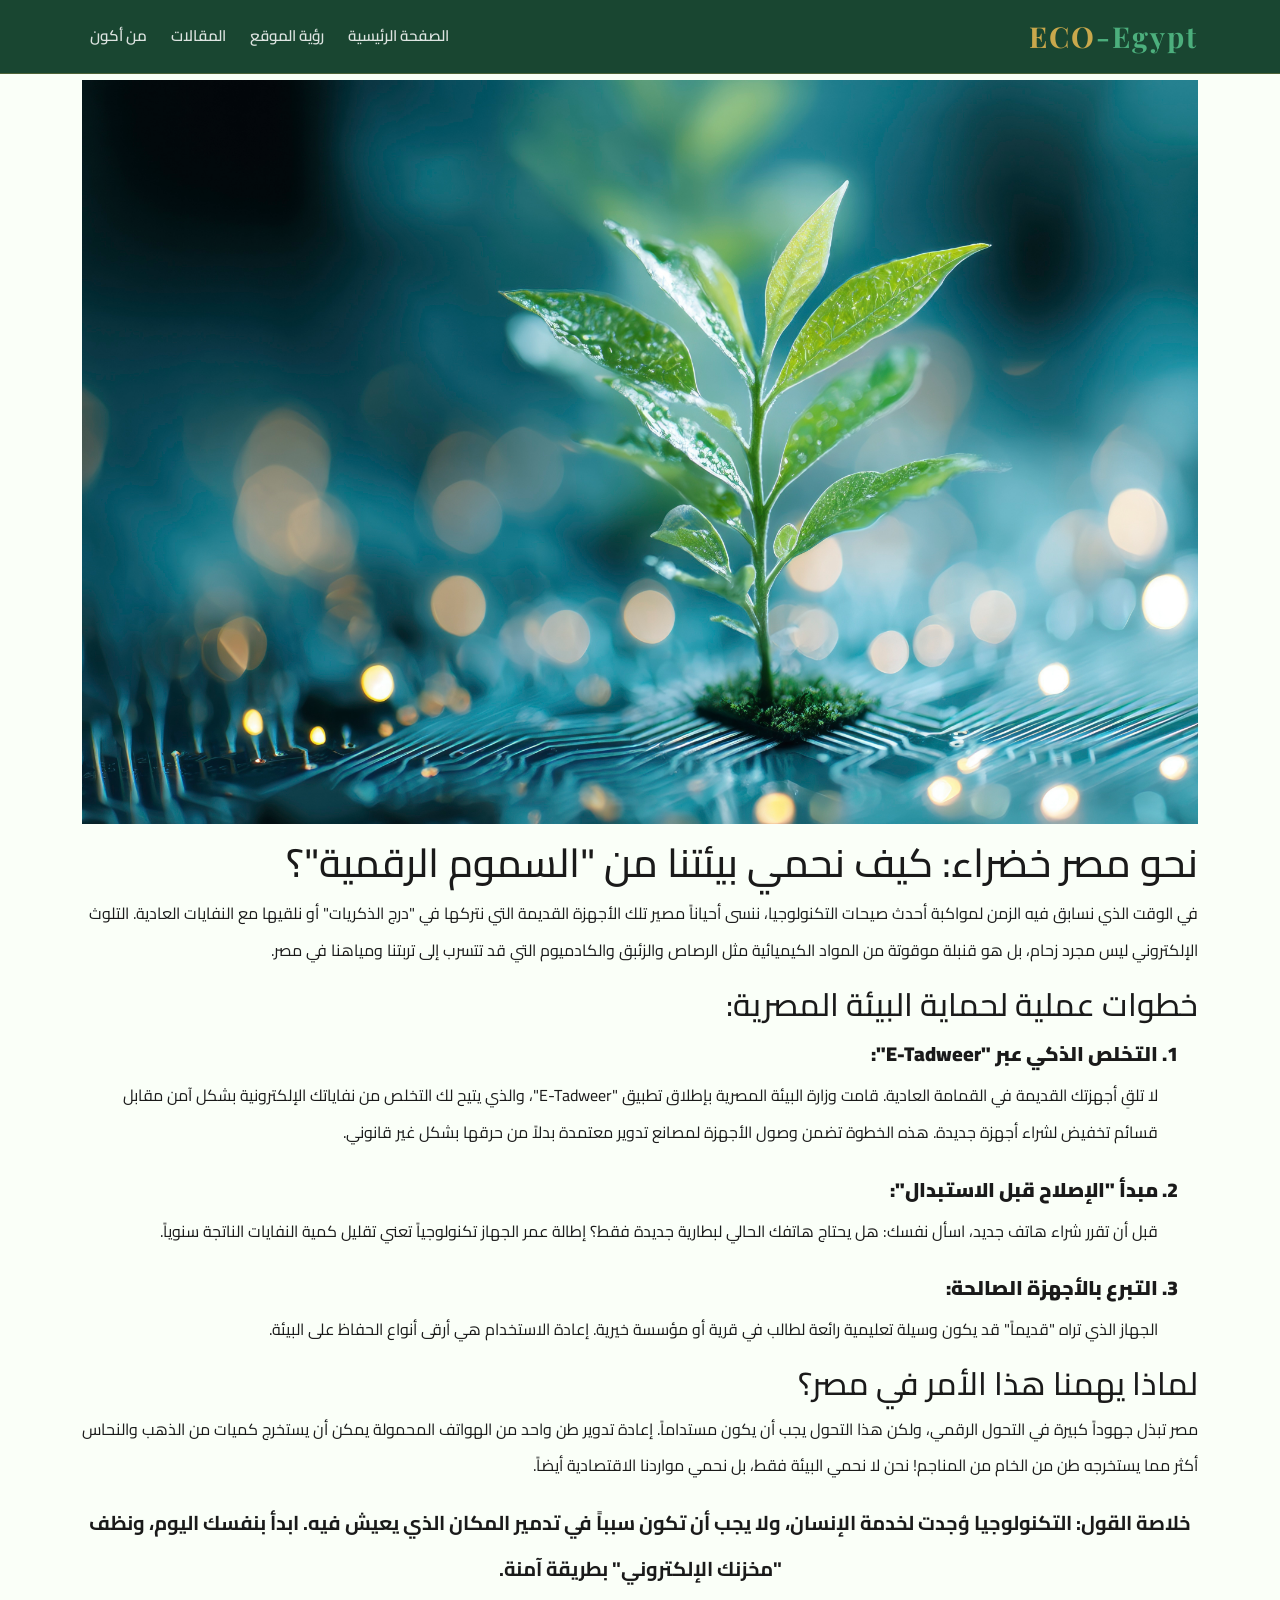
==== pages/topic1.html @ 53105d40 "Add files via upload" ====
<!DOCTYPE html>
<html lang="er">
<head>
    <meta charset="UTF-8">
    <meta http-equiv="X-UA-Compatible" content="IE=edge">
    <meta name="viewport" content="width=device-width, initial-scale=1.0">
    <title>ECO-Egypt</title>
    <link rel="stylesheet" href="../CSS/Normalize.css">
    <link rel="stylesheet" href="../CSS/topic1.css">
    <link rel="stylesheet" href="../CSS/bootstrap.min.css">
    <link rel="stylesheet" href="../CSS/main.css">
    <!-- Font Awesome -->
    <link rel="stylesheet" href="https://cdnjs.cloudflare.com/ajax/libs/font-awesome/6.5.0/css/all.min.css">
    <!-- Google Fonts -->
    <link href="https://fonts.googleapis.com/css2?family=Cairo:wght@300;400;600;700;900&family=Playfair+Display:wght@700&display=swap" rel="stylesheet">
</head>

<body>
    <!-- NAVBAR -->
    <nav class="navbar-custom">
        <div class="container">
            <div class="d-flex justify-content-between align-items-center">
                <a class="navbar-brand" href="#">ECO<span>-Egypt</span></a>

                <!-- Desktop Nav -->
                <div class="d-none d-md-flex align-items-center gap-2">
                    <a href="../index.html" class="nav-link">الصفحة الرئيسية</a>
                    <a href="../index.html" class="nav-link">رؤية الموقع</a>
                    <a href="../index.html" class="nav-link">المقالات</a>
                    <a href="../index.html" class="nav-link">من أكون</a>
                </div>

                <!-- Mobile Toggle -->
                <button class="navbar-toggler d-md-none" type="button" data-bs-toggle="collapse" data-bs-target="#mobileMenu">
                    <span class="navbar-toggler-icon"></span>
                </button>
            </div>

            <!-- Mobile Menu -->
            <div class="collapse" id="mobileMenu">
                <div class="d-flex flex-column py-3 gap-2">
                    <a href="../index.html" class="nav-link">الصفحة الرئيسية</a>
                    <a href="../index.html" class="nav-link">رؤية الموقع</a>
                    <a href="../index.html" class="nav-link">المقالات</a>
                    <a href="../index.html" class="nav-link">من أكون</a>
                </div>
            </div>
        </div>
    </nav>
    <!-- TOPIC -->
    <div class="topic">
        <div class="container">
            <img src="../IMGS/—Pngtree—a small plant growing in_16510793.jpg"  title="from => PNGTree by @MyPhoto " alt="">
            <div class="text-1">
                <h1>نحو مصر خضراء: كيف نحمي بيئتنا من "السموم الرقمية"؟</h1>
                <p>في الوقت الذي نسابق فيه الزمن لمواكبة أحدث صيحات التكنولوجيا، ننسى أحياناً
                    مصير تلك الأجهزة القديمة التي نتركها في 
                    "درج الذكريات" أو نلقيها مع النفايات العادية. التلوث الإلكتروني ليس مجرد زحام، بل هو قنبلة موقوتة من المواد الكيميائية مثل الرصاص والزئبق والكادميوم
                    التي قد تتسرب إلى تربتنا ومياهنا في مصر.
                </p>
            </div>
            <div class="text-2">
                <h2>خطوات عملية لحماية البيئة المصرية:</h2>
                <ol>
                    <li>التخلص الذكي عبر "E-Tadweer":</li>
                    <p>لا تلقِ أجهزتك القديمة في القمامة العادية. قامت وزارة
                        البيئة المصرية بإطلاق تطبيق "E-Tadweer"، والذي يتيح لك التخلص من نفاياتك الإلكترونية
                        بشكل آمن مقابل قسائم تخفيض لشراء أجهزة جديدة. هذه الخطوة تضمن وصول الأجهزة لمصانع تدوير معتمدة بدلاً من حرقها بشكل غير قانوني.
                    </p>
                    <li>مبدأ "الإصلاح قبل الاستبدال":</li>
                    <p>
                        قبل أن تقرر شراء هاتف جديد، اسأل نفسك:
                        هل يحتاج هاتفك الحالي لبطارية جديدة فقط؟ إطالة عمر الجهاز تكنولوجياً تعني تقليل كمية النفايات الناتجة سنوياً.
                    </p>
                    <li>التبرع بالأجهزة الصالحة:</li>
                    <p>
                        الجهاز الذي تراه "قديماً"
                        قد يكون وسيلة تعليمية رائعة لطالب في قرية أو مؤسسة خيرية.
                        إعادة الاستخدام هي أرقى أنواع الحفاظ على البيئة.
                    </p>
                </ol>
            </div>
            <div class="text-3">
                <h2>
                    لماذا يهمنا هذا الأمر في مصر؟
                </h2>
                <p>
                    مصر تبذل جهوداً كبيرة في التحول الرقمي، ولكن هذا
                    التحول يجب أن يكون مستداماً. إعادة تدوير طن واحد من الهواتف المحمولة يمكن أن يستخرج كميات من الذهب والنحاس أكثر مما يستخرجه طن من الخام من المناجم! نحن لا
                    نحمي البيئة فقط، بل نحمي مواردنا الاقتصادية أيضاً.
                </p>
            </div>
            <div class="text-4">
                <p>
                    خلاصة القول: التكنولوجيا وُجدت لخدمة
                    الإنسان، ولا يجب أن تكون سبباً في تدمير المكان الذي يعيش فيه. ابدأ بنفسك اليوم،
                    ونظف "مخزنك الإلكتروني" بطريقة آمنة.
                </p>
            </div>
        </div>
    </div>
    <script src="../JS/bootstrap.min.js"></script>
    <script src="../JS/main.js"></script>
</body>
</html>
---- CSS/topic1.css ----
html {
    direction: rtl;
}

.topic {
    margin-top: 80px;
    line-height: 2.3;
}

.topic img {
    max-width: 100%;
    margin-bottom: 15px;
}

.topic li:not(ul){
    font-weight: 900;
    font-size: 20px;
}

.topic .text-4 {
    font-weight: bold;
    font-size: 20px;
    text-align: center;
    margin-bottom: 50px;
}
---- CSS/main.css ----
:root {
            --eco-green: #1a7a4a;
            --eco-light: #4caf7d;
            --eco-dark: #0d3d26;
            --eco-gold: #c9a84c;
            --eco-cream: #f5f0e8;
            --eco-white: #fafff8;
        }

        * { box-sizing: border-box; }

        body {
            font-family: 'Cairo', sans-serif;
            background-color: var(--eco-white);
            color: #1a1a1a;
            overflow-x: hidden;
        }

        /* ========== NAVBAR ========== */
        .navbar-custom {
            background: rgba(13, 61, 38, 0.95);
            backdrop-filter: blur(10px);
            padding: 15px 0;
            position: fixed;
            top: 0;
            width: 100%;
            z-index: 1000;
            border-bottom: 1px solid rgba(201, 168, 76, 0.3);
        }

        .navbar-brand {
            font-family: 'Playfair Display', serif;
            font-size: 1.8rem;
            font-weight: 700;
            color: var(--eco-gold) !important;
            letter-spacing: 2px;
        }

        .navbar-brand span {
            color: var(--eco-light);
        }

        .nav-link {
            color: rgba(255,255,255,0.85) !important;
            font-weight: 600;
            margin: 0 8px;
            font-size: 0.95rem;
            position: relative;
            transition: color 0.3s;
        }

        .nav-link::after {
            content: '';
            position: absolute;
            bottom: -4px;
            right: 0;
            width: 0;
            height: 2px;
            background: var(--eco-gold);
            transition: width 0.3s;
        }

        .nav-link:hover {
            color: var(--eco-gold) !important;
        }

        .nav-link:hover::after {
            width: 100%;
        }

        .navbar-toggler {
            border-color: var(--eco-gold);
        }

        .navbar-toggler-icon {
            filter: invert(1);
        }

        /* ========== LANDING PAGE ========== */
        .landing-page {
            min-height: 100vh;
            background: linear-gradient(135deg, var(--eco-dark) 0%, #1a5c35 50%, var(--eco-green) 100%);
            position: relative;
            display: flex;
            align-items: center;
            overflow: hidden;
        }

        .landing-page::before {
            content: '';
            position: absolute;
            inset: 0;
            background-image:
                radial-gradient(circle at 20% 50%, rgba(76, 175, 125, 0.15) 0%, transparent 50%),
                radial-gradient(circle at 80% 20%, rgba(201, 168, 76, 0.1) 0%, transparent 40%);
        }

        /* Animated circles */
        .landing-page::after {
            content: '';
            position: absolute;
            width: 600px;
            height: 600px;
            border: 1px solid rgba(76, 175, 125, 0.2);
            border-radius: 50%;
            top: -100px;
            left: -100px;
            animation: rotateSlow 20s linear infinite;
        }

        @keyframes rotateSlow {
            from { transform: rotate(0deg); }
            to { transform: rotate(360deg); }
        }

        .landing-content {
            position: relative;
            z-index: 2;
            text-align: center;
            animation: fadeInUp 1s ease both;
        }

        @keyframes fadeInUp {
            from { opacity: 0; transform: translateY(40px); }
            to { opacity: 1; transform: translateY(0); }
        }

        .landing-content .eco-badge {
            display: inline-block;
            background: rgba(201, 168, 76, 0.15);
            border: 1px solid var(--eco-gold);
            color: var(--eco-gold);
            padding: 6px 20px;
            border-radius: 50px;
            font-size: 1rem;
            font-weight: 600;
            margin-bottom: 20px;
        }

        .landing-content h1 {
            font-family: 'Playfair Display', serif;
            font-size: clamp(3rem, 8vw, 6rem);
            color: #fff;
            font-weight: 700;
            line-height: 1.1;
            margin-bottom: 15px;
        }

        .landing-content h1 span {
            color: var(--eco-gold);
        }

        .landing-content .subtitle {
            font-size: 1.3rem;
            color: rgba(255,255,255,0.75);
            font-weight: 300;
            margin-bottom: 10px;
        }

        .landing-content .tagline {
            font-size: 1rem;
            color: var(--eco-light);
            font-weight: 600;
            letter-spacing: 1px;
            margin-bottom: 40px;
        }


        .btn-eco-primary {
            background: var(--eco-gold);
            color: var(--eco-dark);
            border: none;
            padding: 14px 40px;
            border-radius: 50px;
            font-family: 'Cairo', sans-serif;
            font-weight: 700;
            font-size: 1rem;
            letter-spacing: 1px;
            transition: all 0.3s;
            box-shadow: 0 8px 30px rgba(201, 168, 76, 0.35);
        }

        .btn-eco-primary:hover {
            background: #fff;
            color: var(--eco-dark);
            transform: translateY(-3px);
            box-shadow: 0 15px 40px rgba(201, 168, 76, 0.4);
        }

        .btn-eco-outline {
            background: transparent;
            color: #fff;
            border: 2px solid rgba(255,255,255,0.5);
            padding: 14px 40px;
            border-radius: 50px;
            font-family: 'Cairo', sans-serif;
            font-weight: 600;
            font-size: 1rem;
            transition: all 0.3s;
        }

        .btn-eco-outline:hover {
            border-color: #fff;
            background: rgba(255,255,255,0.1);
            color: #fff;
        }

        /* Scroll indicator */
        .scroll-indicator {
            position: absolute;
            bottom: 40px;
            left: 50%;
            transform: translateX(-50%);
            z-index: 2;
            animation: bounce 2s infinite;
        }

        .scroll-indicator i {
            color: rgba(255,255,255,0.5);
            font-size: 1.5rem;
        }

        @keyframes bounce {
            0%, 100% { transform: translateX(-50%) translateY(0); }
            50% { transform: translateX(-50%) translateY(-10px); }
        }

        /* ========== STATS BAR ========== */
        .stats-bar {
            background: var(--eco-dark);
            padding: 25px 0;
        }

        .stat-item {
            text-align: center;
            color: #fff;
            padding: 10px;
        }

        .stat-number {
            font-size: 2rem;
            font-weight: 900;
            color: var(--eco-gold);
            display: block;
            line-height: 1;
        }

        .stat-label {
            font-size: 0.85rem;
            color: rgba(255,255,255,0.6);
            margin-top: 5px;
        }

        /* ========== SECTION HEADINGS ========== */
        .section-heading {
            text-align: center;
            margin-bottom: 60px;
        }

        .section-heading .overline {
            color: var(--eco-green);
            font-size: 1.2rem;
            font-weight: 700;
            text-transform: uppercase;
            display: block;
            margin-bottom: 12px;
        }

        .section-heading h2 {
            font-family: 'Cairo', sans-serif;
            font-size: clamp(1.8rem, 4vw, 2.8rem);
            font-weight: 900;
            color: var(--eco-dark);
            margin-bottom: 15px;
        }

        .section-heading p {
            color: #666;
            font-size: 1rem;
            max-width: 500px;
            margin: 0 auto;
        }

        .divider {
            width: 60px;
            height: 3px;
            background: linear-gradient(to right, var(--eco-green), var(--eco-gold));
            margin: 15px auto;
            border-radius: 2px;
        }

        /* ========== INFO SECTION ========== */
        .info-web {
            padding: 100px 0;
            background: var(--eco-cream);
        }

        .info-web .text-content h2 {
            font-size: clamp(1.8rem, 3vw, 2.5rem);
            font-weight: 900;
            color: var(--eco-dark);
            margin-bottom: 20px;
        }

        .info-web .text-content p {
            color: #555;
            font-size: 1.05rem;
            line-height: 2;
        }

        .info-image-wrapper {
            position: relative;
        }

        .info-image-wrapper::before {
            content: '';
            position: absolute;
            top: -15px;
            right: -15px;
            width: 100%;
            height: 100%;
            border: 3px solid var(--eco-green);
            border-radius: 20px;
            z-index: 0;
        }

        .info-image-wrapper img {
            width: 100%;
            border-radius: 20px;
            position: relative;
            z-index: 1;
            object-fit: cover;
        }

        .feature-item {
            display: flex;
            align-items: flex-start;
            gap: 15px;
            margin-bottom: 20px;
        }

        .feature-icon {
            width: 45px;
            height: 45px;
            background: linear-gradient(135deg, var(--eco-green), var(--eco-light));
            border-radius: 12px;
            display: flex;
            align-items: center;
            justify-content: center;
            flex-shrink: 0;
        }

        .feature-icon i {
            color: #fff;
            font-size: 1.1rem;
        }

        .feature-text h5 {
            font-weight: 700;
            color: var(--eco-dark);
            margin-bottom: 4px;
        }

        .feature-text p {
            color: #777;
            font-size: 0.9rem;
            margin: 0;
        }

        /* ========== TOPICS / CARDS ========== */
        .topics {
            padding: 100px 0;
            background: var(--eco-white);
        }

        .eco-card {
            background: #fff;
            border-radius: 20px;
            overflow: hidden;
            box-shadow: 0 5px 30px rgba(0,0,0,0.08);
            transition: all 0.4s cubic-bezier(0.175, 0.885, 0.32, 1.275);
            height: 100%;
            border: 1px solid rgba(26, 122, 74, 0.1);
        }

        .eco-card:hover {
            transform: translateY(-12px);
            box-shadow: 0 20px 60px rgba(26, 122, 74, 0.2);
        }

        .eco-card .card-img-top {
            height: 350px;
            object-fit: cover;
            transition: transform 0.5s;
        }

        .eco-card:hover .card-img-top {
            transform: scale(1.05);
        }

        .eco-card .img-wrapper {
            overflow: hidden;
            position: relative;
        }

        .eco-card .img-wrapper::after {
            content: '';
            position: absolute;
            inset: 0;
            background: linear-gradient(to top, rgba(13,61,38,0.4), transparent);
        }

        .eco-card .card-category {
            position: absolute;
            top: 15px;
            right: 15px;
            background: var(--eco-gold);
            color: var(--eco-dark);
            padding: 4px 14px;
            border-radius: 50px;
            font-size: 0.78rem;
            font-weight: 700;
            z-index: 1;
        }

        .eco-card .card-body {
            padding: 25px;
        }

        .eco-card .card-title {
            font-weight: 800;
            color: var(--eco-dark);
            font-size: 1.15rem;
            margin-bottom: 10px;
        }

        .eco-card .card-text {
            color: #777;
            font-size: 0.9rem;
            line-height: 1.8;
            margin-bottom: 20px;
        }

        .btn-eco-card {
            background: linear-gradient(135deg, var(--eco-green), var(--eco-light));
            color: #fff;
            border: none;
            padding: 10px 25px;
            border-radius: 50px;
            font-family: 'Cairo', sans-serif;
            font-weight: 700;
            font-size: 0.9rem;
            transition: all 0.3s;
        }

        .btn-eco-card:hover {
            transform: translateX(-5px);
            box-shadow: 0 8px 20px rgba(26, 122, 74, 0.35);
            color: #fff;
        }

        /* Placeholder image for cards */
        .card-img-placeholder {
            height: 350px;
            display: flex;
            align-items: center;
            justify-content: center;
            font-size: 3rem;
        }

        .card-img-placeholder.green {
            background: linear-gradient(135deg, #1a7a4a, #4caf7d);
        }

        .card-img-placeholder.teal {
            background: linear-gradient(135deg, #0d6e6e, #2db8b8);
        }

        .card-img-placeholder.gold {
            background: linear-gradient(135deg, #7a5c1a, #c9a84c);
        }

        /* ========== ABOUT ========== */
        .about {
            padding: 100px 0;
            background: linear-gradient(135deg, var(--eco-dark) 0%, #1a5c35 100%);
            position: relative;
            overflow: hidden;
        }

        .about::before {
            content: '';
            position: absolute;
            width: 500px;
            height: 500px;
            border: 1px solid rgba(255,255,255,0.05);
            border-radius: 50%;
            top: -200px;
            right: -200px;
        }

        .about .text-content h2 {
            font-size: clamp(1.8rem, 3vw, 2.5rem);
            font-weight: 900;
            color: #fff;
            margin-bottom: 20px;
        }

        .about .text-content p {
            color: rgba(255,255,255,0.75);
            font-size: 1.05rem;
            line-height: 2;
        }

        .about .img-wrapper {
            position: relative;
        }

        .about .img-wrapper::before {
            content: '';
            position: absolute;
            top: -15px;
            left: -15px;
            width: 100%;
            height: 100%;
            border: 3px solid var(--eco-gold);
            border-radius: 20px;
            z-index: 0;
        }

        .about .img-wrapper img {
            width: 100%;
            border-radius: 20px;
            position: relative;
            z-index: 1;
            object-fit: cover;
        }

        .about-img-placeholder {
            height: 350px;
            border-radius: 20px;
            background: linear-gradient(135deg, rgba(76,175,125,0.3), rgba(201,168,76,0.3));
            display: flex;
            align-items: center;
            justify-content: center;
            font-size: 5rem;
            position: relative;
            z-index: 1;
        }

        .skill-bar {
            margin-bottom: 20px;
        }

        .skill-bar .skill-name {
            display: flex;
            justify-content: space-between;
            color: rgba(255,255,255,0.85);
            font-size: 0.9rem;
            font-weight: 600;
            margin-bottom: 8px;
        }

        .skill-bar .progress {
            height: 6px;
            border-radius: 10px;
            background: rgba(255,255,255,0.1);
        }

        .skill-bar .progress-bar {
            border-radius: 10px;
            background: linear-gradient(to right, var(--eco-light), var(--eco-gold));
        }

        /* ========== FOOTER ========== */
        .footer {
            background: #0a2518;
            padding: 60px 0 30px;
        }

        .footer-brand {
            font-family: 'Playfair Display', serif;
            font-size: 2rem;
            font-weight: 700;
            color: var(--eco-gold);
        }

        .footer-brand span {
            color: var(--eco-light);
        }

        .footer-desc {
            color: rgba(255,255,255,0.5);
            font-size: 0.9rem;
            margin-top: 10px;
            line-height: 1.8;
        }

        .footer-title {
            color: #fff;
            font-weight: 700;
            margin-bottom: 20px;
            font-size: 1rem;
        }

        .footer-links {
            list-style: none;
            padding: 0;
            margin: 0;
        }

        .footer-links li {
            margin-bottom: 10px;
        }

        .footer-links a {
            color: rgba(255,255,255,0.5);
            text-decoration: none;
            font-size: 0.9rem;
            transition: color 0.3s;
        }

        .footer-links a:hover {
            color: var(--eco-gold);
        }

        .social-icons {
            display: flex;
            gap: 12px;
            margin-top: 20px;
        }

        .social-icon {
            width: 42px;
            height: 42px;
            background: rgba(255,255,255,0.07);
            border: 1px solid rgba(255,255,255,0.1);
            border-radius: 10px;
            display: flex;
            align-items: center;
            justify-content: center;
            color: rgba(255,255,255,0.6);
            font-size: 1rem;
            transition: all 0.3s;
            text-decoration: none;
        }

        .social-icon:hover {
            background: var(--eco-green);
            border-color: var(--eco-green);
            color: #fff;
            transform: translateY(-3px);
        }

        .footer-divider {
            border-color: rgba(255,255,255,0.08);
            margin: 40px 0 25px;
        }

        .footer-bottom {
            color: rgba(255,255,255,0.35);
            font-size: 0.82rem;
            text-align: center;
        }

        /* ========== RESPONSIVE ========== */
        @media (max-width: 768px) {
            .info-image-wrapper { margin-top: 40px; }
            .about .img-wrapper { margin-bottom: 40px; }
            .about .row { flex-direction: column-reverse; }
        }
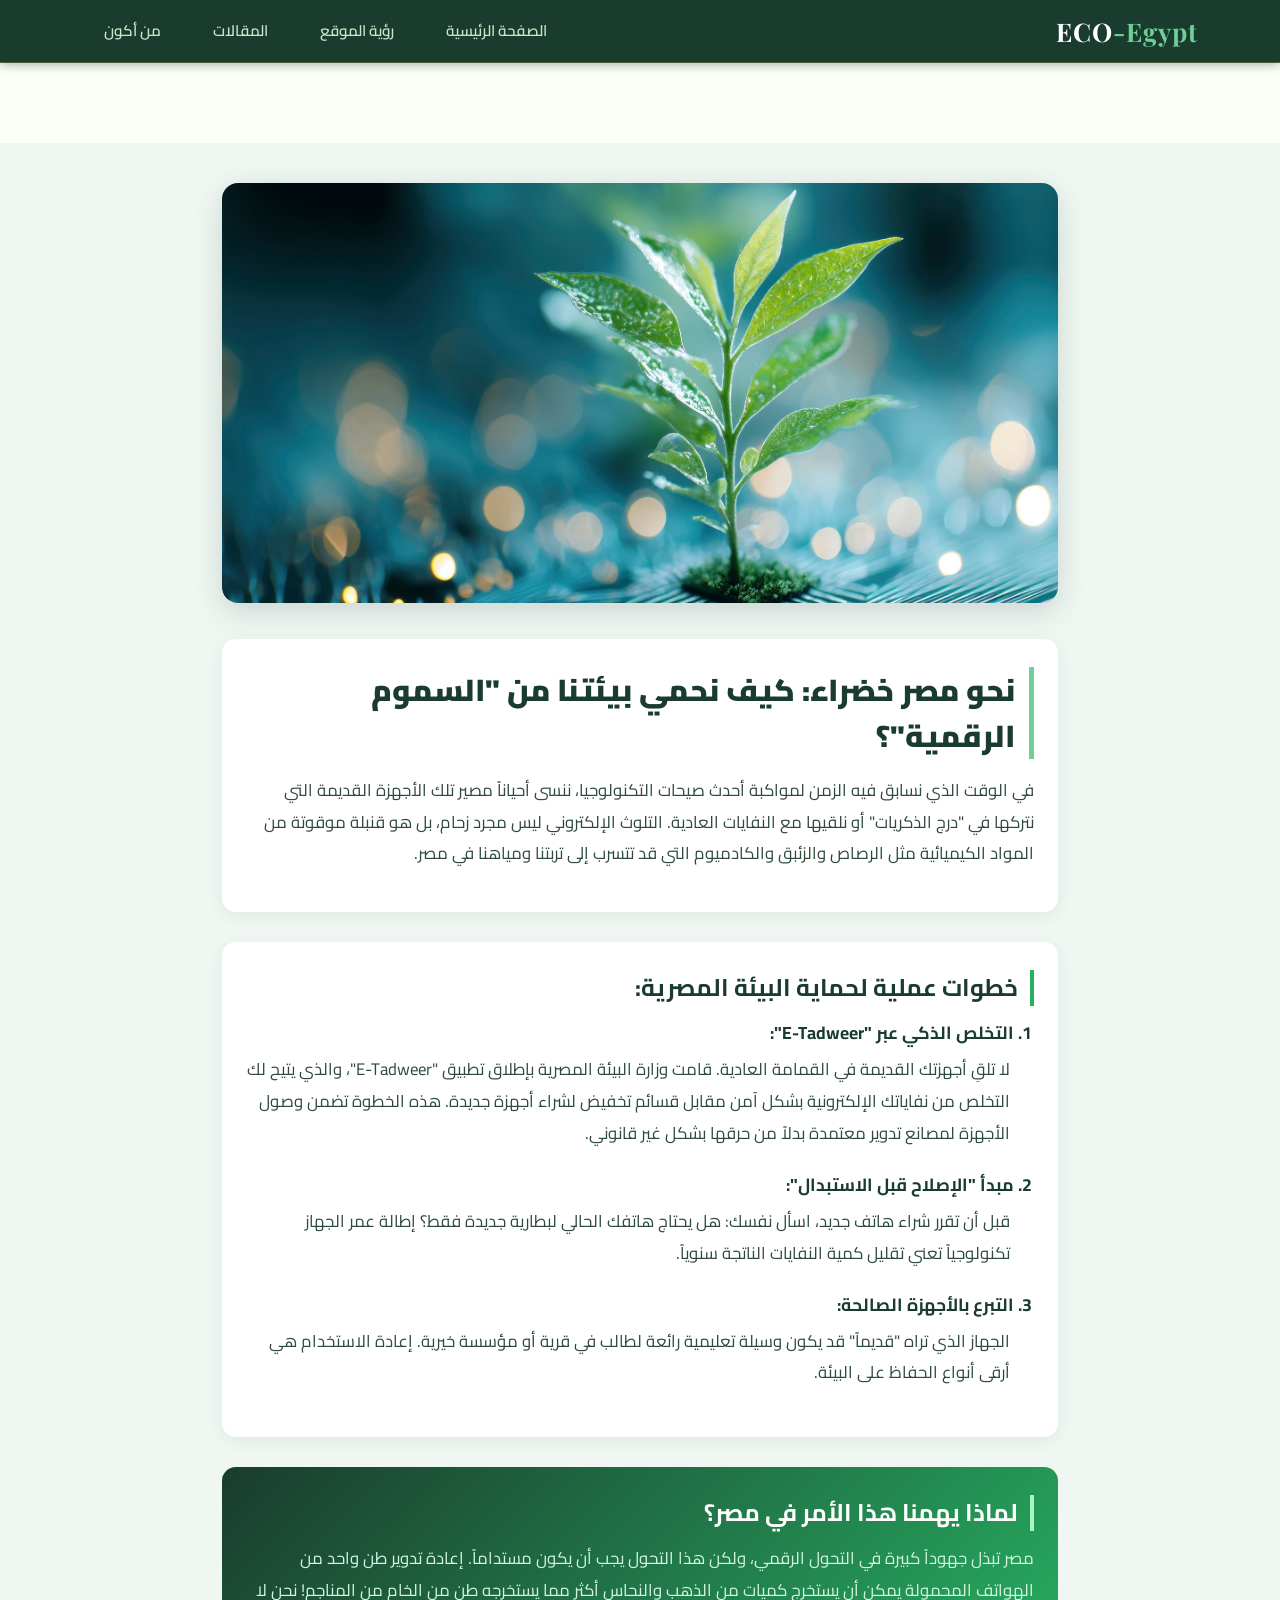
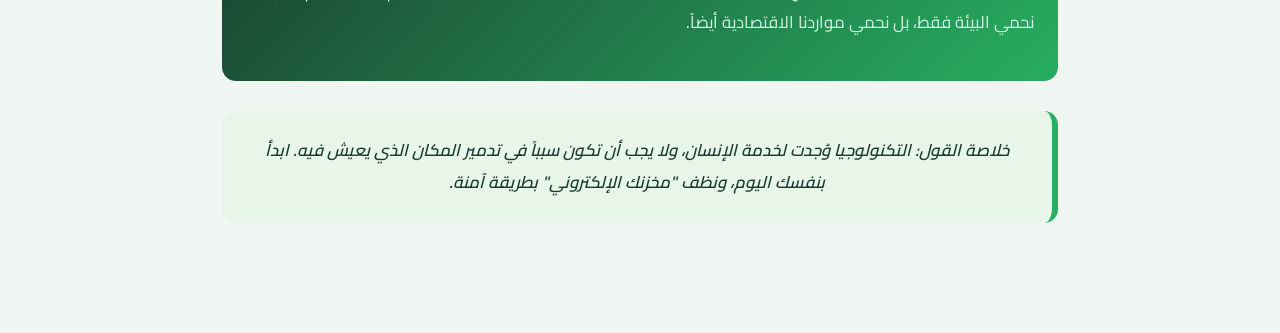
==== commit 3439ec4c: "fix-responsive" ====
--- a/pages/topic1.html
+++ b/pages/topic1.html
@@ -9,6 +9,7 @@
     <link rel="stylesheet" href="../CSS/topic1.css">
     <link rel="stylesheet" href="../CSS/bootstrap.min.css">
     <link rel="stylesheet" href="../CSS/main.css">
+    <link rel="stylesheet" href="../CSS/responsive-topic-page.css">
     <!-- Font Awesome -->
     <link rel="stylesheet" href="https://cdnjs.cloudflare.com/ajax/libs/font-awesome/6.5.0/css/all.min.css">
     <!-- Google Fonts -->
--- a/CSS/responsive-topic-page.css
+++ b/CSS/responsive-topic-page.css
@@ -0,0 +1,374 @@
+/* ============================================
+   RESPONSIVE STYLES - ECO-Egypt Topic Page
+   responsive-topic-page.css
+   ============================================ */
+
+/* ---- Base / Reset ---- */
+* {
+    box-sizing: border-box;
+}
+
+body {
+    direction: rtl;
+    font-family: 'Cairo', sans-serif;
+    overflow-x: hidden;
+}
+
+/* ============================================
+   NAVBAR
+   ============================================ */
+.navbar-custom {
+    background-color: #1a3c2e;
+    padding: 12px 0;
+    position: sticky;
+    top: 0;
+    z-index: 1000;
+    box-shadow: 0 2px 10px rgba(0, 0, 0, 0.3);
+}
+
+.navbar-brand {
+    font-family: 'Playfair Display', serif;
+    font-size: 1.6rem;
+    font-weight: 700;
+    color: #ffffff !important;
+    text-decoration: none;
+    letter-spacing: 1px;
+}
+
+.navbar-brand span {
+    color: #6fcf97;
+}
+
+.nav-link {
+    color: #c8e6c9 !important;
+    font-size: 0.95rem;
+    font-weight: 600;
+    text-decoration: none;
+    padding: 6px 14px !important;
+    border-radius: 20px;
+    transition: background 0.25s, color 0.25s;
+}
+
+.nav-link:hover {
+    background-color: #6fcf97;
+    color: #1a3c2e !important;
+}
+
+/* Mobile toggle button */
+.navbar-toggler {
+    background: transparent;
+    border: 2px solid #6fcf97;
+    border-radius: 8px;
+    padding: 6px 10px;
+    cursor: pointer;
+}
+
+.navbar-toggler-icon {
+    display: block;
+    width: 22px;
+    height: 2px;
+    background: #6fcf97;
+    position: relative;
+    transition: background 0.2s;
+}
+
+.navbar-toggler-icon::before,
+.navbar-toggler-icon::after {
+    content: '';
+    display: block;
+    width: 22px;
+    height: 2px;
+    background: #6fcf97;
+    position: absolute;
+}
+
+.navbar-toggler-icon::before { top: -7px; }
+.navbar-toggler-icon::after  { top:  7px; }
+
+/* Mobile menu */
+#mobileMenu {
+    background-color: #163226;
+    border-radius: 10px;
+    margin-top: 10px;
+    padding: 0 10px;
+}
+
+#mobileMenu .nav-link {
+    border-bottom: 1px solid rgba(111, 207, 151, 0.15);
+    border-radius: 0;
+    padding: 12px 8px !important;
+}
+
+#mobileMenu .nav-link:last-child {
+    border-bottom: none;
+}
+
+/* ============================================
+   TOPIC SECTION
+   ============================================ */
+.topic {
+    padding: 40px 0 60px;
+    background-color: #f0f7f3;
+    min-height: calc(100vh - 60px);
+}
+
+.topic .container {
+    max-width: 860px;
+}
+
+/* ---- Hero Image ---- */
+.topic img {
+    width: 100%;
+    max-height: 420px;
+    object-fit: cover;
+    border-radius: 16px;
+    display: block;
+    margin: 0 auto 36px;
+    box-shadow: 0 8px 30px rgba(26, 60, 46, 0.18);
+}
+
+/* ============================================
+   TEXT BLOCKS
+   ============================================ */
+
+/* Shared heading styles */
+.topic h1,
+.topic h2 {
+    font-family: 'Cairo', sans-serif;
+    color: #1a3c2e;
+    line-height: 1.5;
+}
+
+.topic h1 {
+    font-size: clamp(1.3rem, 3vw, 1.9rem);
+    font-weight: 900;
+    margin-bottom: 16px;
+    border-right: 5px solid #6fcf97;
+    padding-right: 14px;
+}
+
+.topic h2 {
+    font-size: clamp(1.1rem, 2.5vw, 1.5rem);
+    font-weight: 700;
+    margin-bottom: 12px;
+    border-right: 4px solid #27ae60;
+    padding-right: 12px;
+}
+
+/* Shared paragraph styles */
+.topic p {
+    font-size: clamp(0.9rem, 2vw, 1.05rem);
+    color: #2d4a3a;
+    line-height: 1.9;
+    margin-bottom: 14px;
+}
+
+/* ---- text-1 ---- */
+.text-1 {
+    background: #ffffff;
+    border-radius: 14px;
+    padding: 28px 24px;
+    margin-bottom: 30px;
+    box-shadow: 0 4px 16px rgba(26, 60, 46, 0.08);
+}
+
+/* ---- text-2 (ordered list) ---- */
+.text-2 {
+    background: #ffffff;
+    border-radius: 14px;
+    padding: 28px 24px;
+    margin-bottom: 30px;
+    box-shadow: 0 4px 16px rgba(26, 60, 46, 0.08);
+}
+
+.text-2 ol {
+    padding-right: 20px;
+    padding-left: 0;
+    margin-bottom: 0;
+}
+
+.text-2 ol li {
+    font-size: clamp(0.95rem, 2vw, 1.1rem);
+    font-weight: 700;
+    color: #1a3c2e;
+    margin-bottom: 6px;
+    line-height: 1.7;
+}
+
+.text-2 ol p {
+    margin-top: 6px;
+    margin-bottom: 20px;
+    padding-right: 4px;
+}
+
+/* ---- text-3 ---- */
+.text-3 {
+    background: linear-gradient(135deg, #1a3c2e 0%, #27ae60 100%);
+    border-radius: 14px;
+    padding: 28px 24px;
+    margin-bottom: 30px;
+}
+
+.text-3 h2 {
+    color: #ffffff;
+    border-right-color: #a8f5c2;
+}
+
+.text-3 p {
+    color: #d4f5e2;
+}
+
+/* ---- text-4 ---- */
+.text-4 {
+    background: #e8f5e9;
+    border-radius: 14px;
+    padding: 24px;
+    border-right: 6px solid #27ae60;
+}
+
+.text-4 p {
+    font-size: clamp(0.9rem, 2vw, 1.05rem);
+    font-weight: 600;
+    color: #1a3c2e;
+    margin-bottom: 0;
+    font-style: italic;
+}
+
+/* ============================================
+   RESPONSIVE BREAKPOINTS
+   ============================================ */
+
+/* ---- Large tablets / small laptops (≤ 992px) ---- */
+@media (max-width: 992px) {
+    .topic {
+        padding: 30px 0 50px;
+    }
+
+    .topic img {
+        max-height: 340px;
+        border-radius: 12px;
+    }
+
+    .text-1,
+    .text-2,
+    .text-3,
+    .text-4 {
+        padding: 22px 18px;
+    }
+}
+
+/* ---- Tablets (≤ 768px) ---- */
+@media (max-width: 768px) {
+    /* Navbar */
+    .navbar-custom {
+        padding: 10px 0;
+    }
+
+    .navbar-brand {
+        font-size: 1.35rem;
+    }
+
+    /* Topic */
+    .topic {
+        padding: 20px 0 40px;
+    }
+
+    .topic .container {
+        padding-left: 16px;
+        padding-right: 16px;
+    }
+
+    .topic img {
+        max-height: 260px;
+        border-radius: 10px;
+        margin-bottom: 24px;
+    }
+
+    .text-1,
+    .text-2,
+    .text-3,
+    .text-4 {
+        padding: 18px 16px;
+        margin-bottom: 20px;
+        border-radius: 12px;
+    }
+
+    .text-4 {
+        border-right-width: 5px;
+    }
+}
+
+/* ---- Mobile (≤ 576px) ---- */
+@media (max-width: 576px) {
+    /* Navbar */
+    .navbar-brand {
+        font-size: 1.2rem;
+    }
+
+    /* Topic */
+    .topic {
+        padding: 14px 0 32px;
+    }
+
+    .topic .container {
+        padding-left: 12px;
+        padding-right: 12px;
+    }
+
+    .topic img {
+        max-height: 200px;
+        border-radius: 8px;
+        margin-bottom: 18px;
+    }
+
+    .text-1,
+    .text-2,
+    .text-3,
+    .text-4 {
+        padding: 16px 14px;
+        margin-bottom: 16px;
+        border-radius: 10px;
+    }
+
+    .topic h1 {
+        border-right-width: 4px;
+        padding-right: 10px;
+    }
+
+    .topic h2 {
+        border-right-width: 3px;
+        padding-right: 10px;
+    }
+
+    .text-2 ol {
+        padding-right: 16px;
+    }
+
+    .text-4 {
+        border-right-width: 4px;
+        padding: 14px 12px;
+    }
+}
+
+/* ---- Very small phones (≤ 380px) ---- */
+@media (max-width: 380px) {
+    .navbar-brand {
+        font-size: 1.05rem;
+    }
+
+    .topic img {
+        max-height: 160px;
+    }
+
+    .text-1,
+    .text-2,
+    .text-3,
+    .text-4 {
+        padding: 12px 10px;
+    }
+
+    .topic p,
+    .text-2 ol li {
+        font-size: 0.88rem;
+    }
+}
